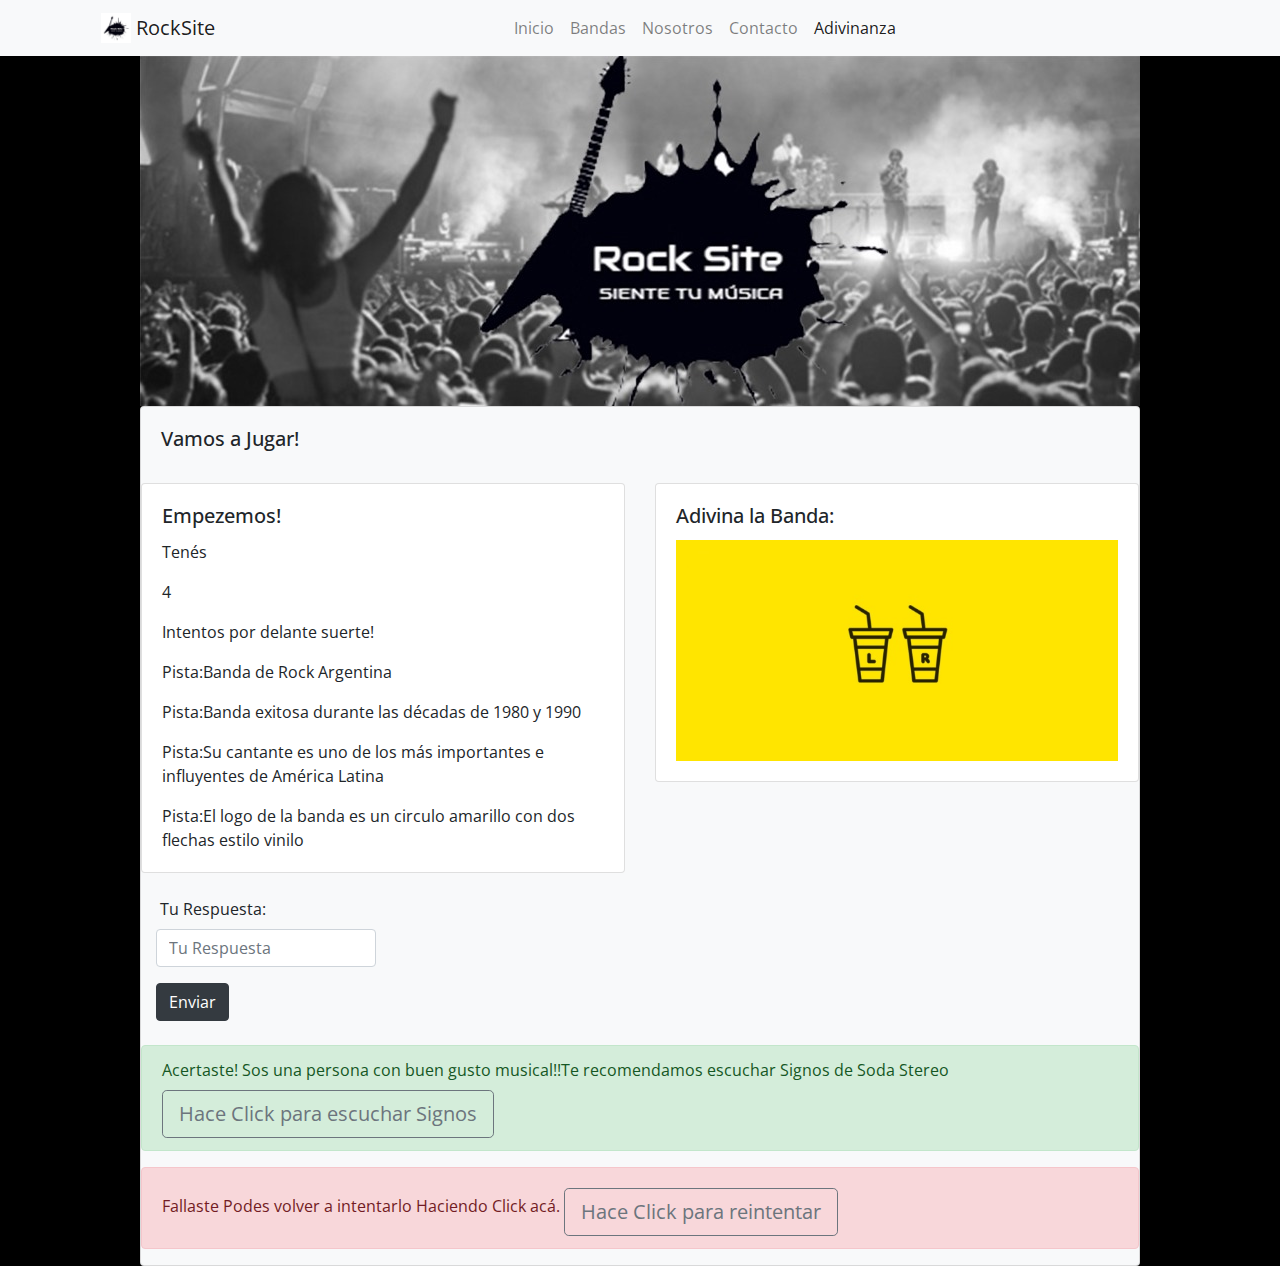
==== RockSite Bootstrap +Adivinanza/Html/Adivinanza.html @ 230e19ab "Suba de Archivos" ====
<html>
  <head>
    <title>Rock Site</title>
    <meta name="viewport" content="width=device-width, initial-scale=1, shrink-to-fit=no">
    <link rel="stylesheet" href="https://stackpath.bootstrapcdn.com/bootstrap/4.5.2/css/bootstrap.min.css" integrity="sha384-JcKb8q3iqJ61gNV9KGb8thSsNjpSL0n8PARn9HuZOnIxN0hoP+VmmDGMN5t9UJ0Z" crossorigin="anonymous">
    <meta lang="es-AR">
    <meta charset="utf-8">
    <link rel="icon" href="../Images/Logo.ico">
    <style>
      body{
        background-color:black;
        font-family: 'Open Sans', sans-serif;
      }
    </style>
    <link href="https://fonts.googleapis.com/css2?family=Open+Sans:wght@700&display=swap" rel="stylesheet">
  </head>
  <body>
        <header class="header">
            <div class="bg-light ">
                <div class="container">
                        <nav class="navbar navbar-expand-lg navbar-light">
                        <button class="navbar-toggler" type="button" data-toggle="collapse" data-target="#navbarNavAltMarkup" aria-controls="navbarNavAltMarkup" aria-expanded="false" aria-label="Toggle navigation">
                            <span class="navbar-toggler-icon"></span>
                        </button>
                        <a class="navbar-brand">
                            <img src="../Images/Logo.ico" width="30" height="30" class="d-inline-block align-top" alt="Logo" loading="lazy">
                            RockSite
                        </a>
                        <div class="collapse navbar-collapse" id="navbarNavAltMarkup">
                            <div class=" navg navbar-nav w-100 justify-content-center ">
                            <a class="nav-item nav-link " href="../index.html">Inicio</a>
                            <a class="nav-item nav-link" href="Bandas.html">Bandas</a>
                            <a class="nav-item nav-link" href="Nosotros.html">Nosotros</a>
                            <a class="nav-item nav-link" href="Contacto.html">Contacto</a>
                            <a class="nav-item nav-link active" href="#">Adivinanza</a>
                            </div>
                        </div>
                </nav>
                </div>
                </div>
                <div class="text-center">
                <img src="../Images/Banner.jpeg" class="img-fluid" alt="Banner">
                </div>
                <div class=" mx-auto card bg-light" style="width: 1000px;">
                    <div class="card-body">
                        <h5 class="card-title">Vamos a Jugar!</h5>
                        <p class="card-text"></p>
                    </div>
                    <div class="row">
                        <div class="col-sm-6">
                        <div class="card">
                            <div class="card-body">
                            <h5 class="card-title">Empezemos!</h5>
                            <p class="card-text">Tenés <p id="intentos">4</p>Intentos por delante suerte!</p>
                            <p class="card-text" id="pista1">Pista:Banda de Rock Argentina</p>
                            <p class="card-text"id="pista2">Pista:Banda exitosa durante las décadas de 1980 y 1990</p>
                            <p class="card-text" id="pista3">Pista:Su cantante es uno de los más importantes e influyentes de América Latina</p>
                            <p class="card-text" id="pista4">Pista:El logo de la banda es un circulo amarillo con dos flechas estilo vinilo</p>
                            </div>
                        </div>
                        </div>
                        <div class="col-sm-6">
                        <div class="card">
                            <div class="card-body">
                            <h5 class="card-title">Adivina la Banda:</h5>
                                <div class="header-content-left">
                                    <img src="../Images/Adivinanza.jpg" style="width: 100%;">
                                </div>
                            </div>
                        </div>
                        </div>
                    </div>
                    <br>
                    <form method="POST" action=""> 
                        <div class="form-group col-md-3">
                            <label for="inputRespuesta" class="pl-1">Tu Respuesta:</label>
                            <input type="text" class="form-control" placeholder="Tu Respuesta" required>
                        </div>
                        <div class="col-auto">
                            <input type="submit" class="btn btn-dark mb-2" value="Enviar" onclick="Adivinanza()">
                        </div>
                    </form>
                    <div class="alert alert-success" role="alert">
                        Acertaste! Sos una persona con buen gusto musical!!Te recomendamos escuchar Signos de Soda Stereo
                        <a href="https://www.youtube.com/watch?v=XYzm7IJLbf8" class="btn btn-outline-secondary btn-lg mt-2" target="_blank">Hace Click para escuchar Signos</a>
                    </div>
                    <div class="alert alert-danger" role="alert">
                        Fallaste Podes volver a intentarlo Haciendo Click acá.
                        <a href="Adivinanza.html" class="btn btn-outline-secondary btn-lg mt-2">Hace Click para reintentar</a>
                    </div>
            </div>
        </header>
        <script src="https://code.jquery.com/jquery-3.5.1.slim.min.js" integrity="sha384-DfXdz2htPH0lsSSs5nCTpuj/zy4C+OGpamoFVy38MVBnE+IbbVYUew+OrCXaRkfj" crossorigin="anonymous"></script>
        <script src="https://cdn.jsdelivr.net/npm/popper.js@1.16.1/dist/umd/popper.min.js" integrity="sha384-9/reFTGAW83EW2RDu2S0VKaIzap3H66lZH81PoYlFhbGU+6BZp6G7niu735Sk7lN" crossorigin="anonymous"></script>
        <script src="https://stackpath.bootstrapcdn.com/bootstrap/4.5.2/js/bootstrap.min.js" integrity="sha384-B4gt1jrGC7Jh4AgTPSdUtOBvfO8shuf57BaghqFfPlYxofvL8/KUEfYiJOMMV+rV" crossorigin="anonymous"></script>
        <script>
            function Adivinanza(){
                var intentos=document.getElementById("intentos").textContent;
                var pista1 =document.getElementById("pista1");
                var pista2 =document.getElementById("pista2");
                var pista3 =document.getElementById("pista3");
                var pista4 =document.getElementById("pista4");
                var alerta1=document.getElementById("alert-success");
                var alerta2=doument.getElementById("alert-danger");
                var inputRespuesta=document.getElementById("inputRespuesta");
                var nombre=inputRespuesta.value;
                var res=nombre.toUpperCase();
                if(res=="SODA STEREO" && intentos!=0){
                    console.log("Éxito")
                    alerta1.style.display="block"
                }else{
                    intentos=intentos-1;
                    document.getElementById("intentos").innerHTML=intentos
                }
                if(intentos == 3){
                    pista1.style.display="block";
                }
                if(intentos == 2){
                    pista2.style.display="block";
                }
                if(intentos == 1){
                    pista3.style.display="block";
                    pista4.style.display="block";
                }

            }
        </script>
    </body>
</html>
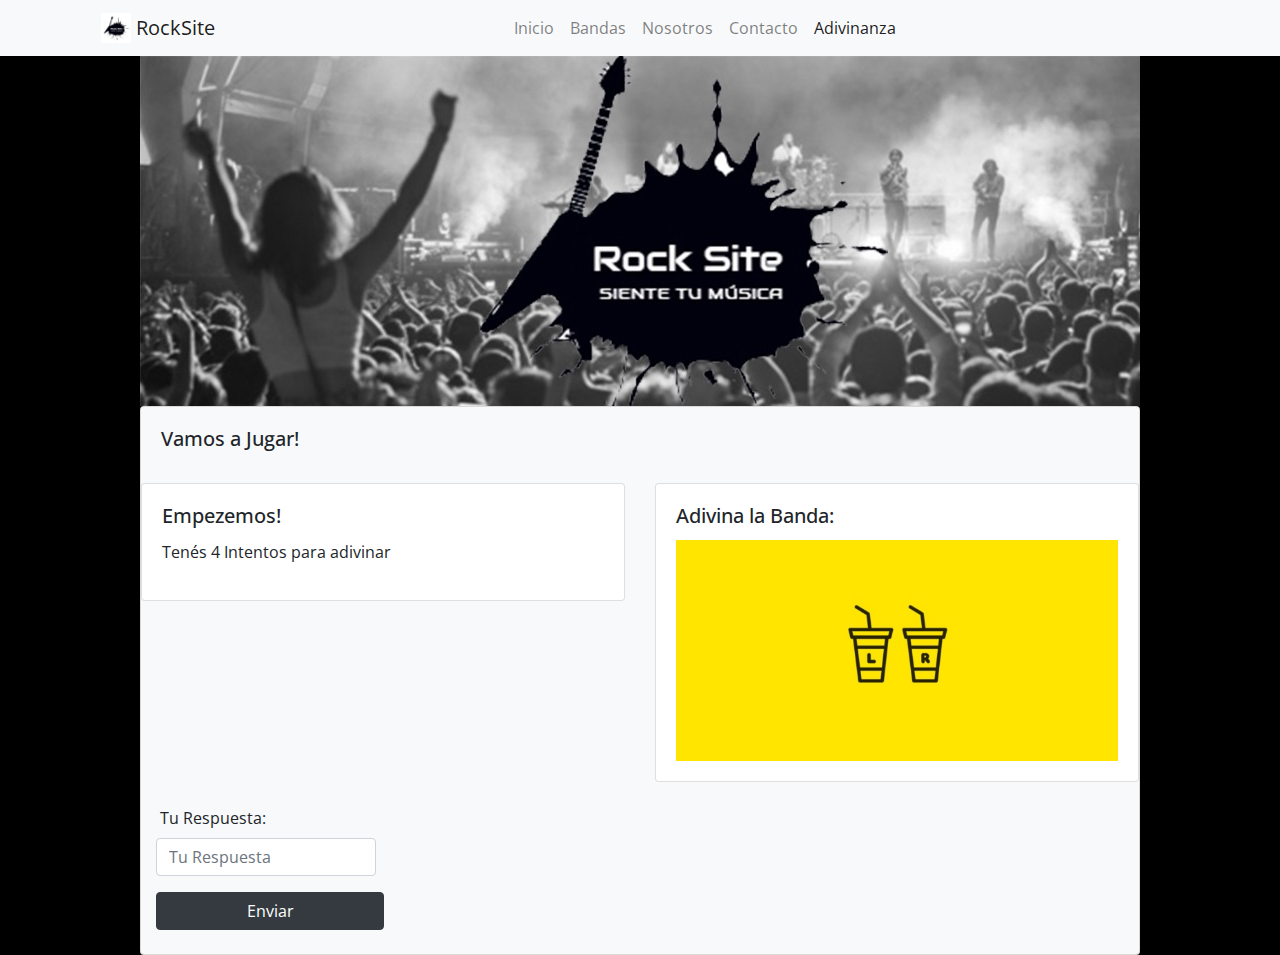
==== commit 57fe4742: "Práctico Completo" ====
--- a/RockSite Bootstrap +Adivinanza/Html/Adivinanza.html
+++ b/RockSite Bootstrap +Adivinanza/Html/Adivinanza.html
@@ -10,6 +10,18 @@
       body{
         background-color:black;
         font-family: 'Open Sans', sans-serif;
+      }
+      .pista{
+          display: none;
+      }
+      .alert-success{
+          display: none;
+      }
+      .alert-danger{
+          display: none;
+      }
+      #Resolucion{
+          display: none;
       }
     </style>
     <link href="https://fonts.googleapis.com/css2?family=Open+Sans:wght@700&display=swap" rel="stylesheet">
@@ -51,79 +63,49 @@
                         <div class="card">
                             <div class="card-body">
                             <h5 class="card-title">Empezemos!</h5>
-                            <p class="card-text">Tenés <p id="intentos">4</p>Intentos por delante suerte!</p>
-                            <p class="card-text" id="pista1">Pista:Banda de Rock Argentina</p>
-                            <p class="card-text"id="pista2">Pista:Banda exitosa durante las décadas de 1980 y 1990</p>
-                            <p class="card-text" id="pista3">Pista:Su cantante es uno de los más importantes e influyentes de América Latina</p>
-                            <p class="card-text" id="pista4">Pista:El logo de la banda es un circulo amarillo con dos flechas estilo vinilo</p>
+                            <p class="card-text">Tenés <span id="intentos">4</span> Intentos para adivinar</p>
+                            <p class="card-text pista" id="pista1">Pista:Banda de Rock Argentina</p>
+                            <p class="card-text pista" id="pista2">Pista:Banda exitosa durante las décadas de 1980 y 1990</p>
+                            <p class="card-text pista" id="pista3">Pista:Su cantante es uno de los más importantes e influyentes de América Latina</p>
+                            <p class="card-text pista" id="pista4">Pista:El logo de la banda es un circulo amarillo con dos flechas estilo disco de vinilo</p>
                             </div>
                         </div>
                         </div>
                         <div class="col-sm-6">
-                        <div class="card">
-                            <div class="card-body">
-                            <h5 class="card-title">Adivina la Banda:</h5>
-                                <div class="header-content-left">
-                                    <img src="../Images/Adivinanza.jpg" style="width: 100%;">
+                            <div class="card">
+                                <div class="card-body">
+                                    <h5 class="card-title">Adivina la Banda:</h5>
+                                    <div class="header-content-left">
+                                        <img src="../Images/Adivinanza.jpg" style="width: 100%;">
+                                    </div>
                                 </div>
                             </div>
                         </div>
-                        </div>
                     </div>
                     <br>
-                    <form method="POST" action=""> 
+                    <form>
+                        <label class="pl-1" id="Resolucion">La Banda era: Soda Stereo</label>
+                        <div class="alert alert-success" id="Acertaste">
+                            Acertaste! Sos una persona con buen gusto musical!!Te recomendamos escuchar El Rito de esta famosa bansa
+                            <a href="https://www.youtube.com/watch?v=PzB16cBy9CA" class="btn btn-outline-secondary btn-lg mt-2" target="_blank">Hace Click para escuchar El Rito</a>
+                        </div>
+                        <div class="alert alert-danger" id="Erraste">
+                            Fallaste Podes volver a intentarlo Haciendo Click acá.
+                            <a href="Adivinanza.html" class="btn btn-outline-secondary btn-lg mt-2">Hace Click para reintentar</a>
+                        </div>
                         <div class="form-group col-md-3">
-                            <label for="inputRespuesta" class="pl-1">Tu Respuesta:</label>
-                            <input type="text" class="form-control" placeholder="Tu Respuesta" required>
+                            <label class="pl-1" id="labelInput">Tu Respuesta:</label>
+                            <input type="text" class="form-control" placeholder="Tu Respuesta" required id="inputRespuesta">
                         </div>
                         <div class="col-auto">
-                            <input type="submit" class="btn btn-dark mb-2" value="Enviar" onclick="Adivinanza()">
+                            <input class="btn btn-dark mb-2" value="Enviar" onclick="adivinanza()" id="boton">
                         </div>
                     </form>
-                    <div class="alert alert-success" role="alert">
-                        Acertaste! Sos una persona con buen gusto musical!!Te recomendamos escuchar Signos de Soda Stereo
-                        <a href="https://www.youtube.com/watch?v=XYzm7IJLbf8" class="btn btn-outline-secondary btn-lg mt-2" target="_blank">Hace Click para escuchar Signos</a>
-                    </div>
-                    <div class="alert alert-danger" role="alert">
-                        Fallaste Podes volver a intentarlo Haciendo Click acá.
-                        <a href="Adivinanza.html" class="btn btn-outline-secondary btn-lg mt-2">Hace Click para reintentar</a>
-                    </div>
             </div>
         </header>
         <script src="https://code.jquery.com/jquery-3.5.1.slim.min.js" integrity="sha384-DfXdz2htPH0lsSSs5nCTpuj/zy4C+OGpamoFVy38MVBnE+IbbVYUew+OrCXaRkfj" crossorigin="anonymous"></script>
         <script src="https://cdn.jsdelivr.net/npm/popper.js@1.16.1/dist/umd/popper.min.js" integrity="sha384-9/reFTGAW83EW2RDu2S0VKaIzap3H66lZH81PoYlFhbGU+6BZp6G7niu735Sk7lN" crossorigin="anonymous"></script>
         <script src="https://stackpath.bootstrapcdn.com/bootstrap/4.5.2/js/bootstrap.min.js" integrity="sha384-B4gt1jrGC7Jh4AgTPSdUtOBvfO8shuf57BaghqFfPlYxofvL8/KUEfYiJOMMV+rV" crossorigin="anonymous"></script>
-        <script>
-            function Adivinanza(){
-                var intentos=document.getElementById("intentos").textContent;
-                var pista1 =document.getElementById("pista1");
-                var pista2 =document.getElementById("pista2");
-                var pista3 =document.getElementById("pista3");
-                var pista4 =document.getElementById("pista4");
-                var alerta1=document.getElementById("alert-success");
-                var alerta2=doument.getElementById("alert-danger");
-                var inputRespuesta=document.getElementById("inputRespuesta");
-                var nombre=inputRespuesta.value;
-                var res=nombre.toUpperCase();
-                if(res=="SODA STEREO" && intentos!=0){
-                    console.log("Éxito")
-                    alerta1.style.display="block"
-                }else{
-                    intentos=intentos-1;
-                    document.getElementById("intentos").innerHTML=intentos
-                }
-                if(intentos == 3){
-                    pista1.style.display="block";
-                }
-                if(intentos == 2){
-                    pista2.style.display="block";
-                }
-                if(intentos == 1){
-                    pista3.style.display="block";
-                    pista4.style.display="block";
-                }
-
-            }
-        </script>
+        <script src="script.js"></script>
     </body>
 </html>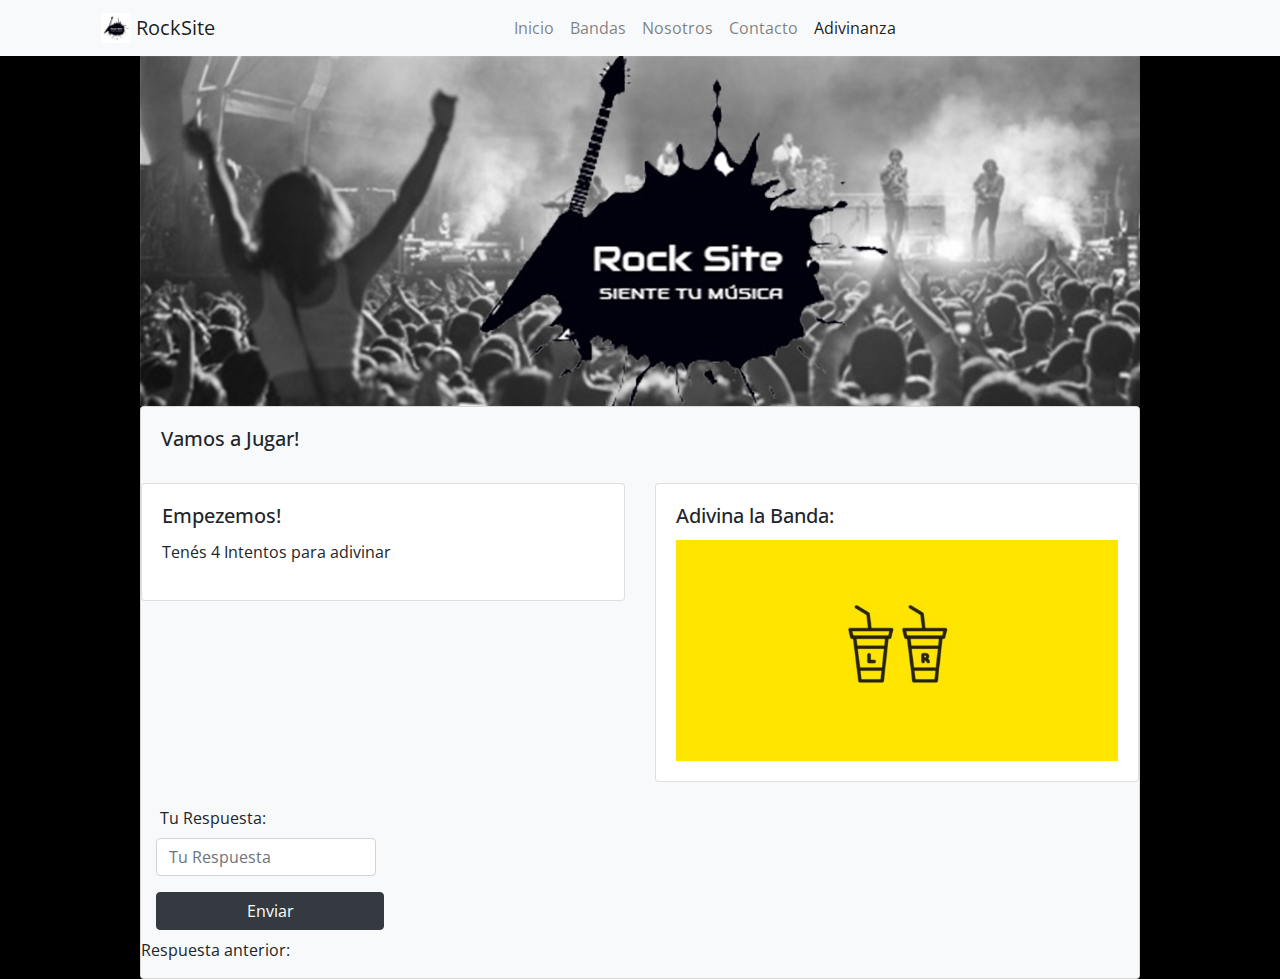
==== commit 3b3ce36d: "Suba de Archivos" ====
--- a/RockSite Bootstrap +Adivinanza/Html/Adivinanza.html
+++ b/RockSite Bootstrap +Adivinanza/Html/Adivinanza.html
@@ -100,12 +100,13 @@
                         <div class="col-auto">
                             <input class="btn btn-dark mb-2" value="Enviar" onclick="adivinanza()" id="boton">
                         </div>
+                        <span>Respuesta anterior: </span><label id="Respuestas"></label>
                     </form>
             </div>
         </header>
         <script src="https://code.jquery.com/jquery-3.5.1.slim.min.js" integrity="sha384-DfXdz2htPH0lsSSs5nCTpuj/zy4C+OGpamoFVy38MVBnE+IbbVYUew+OrCXaRkfj" crossorigin="anonymous"></script>
         <script src="https://cdn.jsdelivr.net/npm/popper.js@1.16.1/dist/umd/popper.min.js" integrity="sha384-9/reFTGAW83EW2RDu2S0VKaIzap3H66lZH81PoYlFhbGU+6BZp6G7niu735Sk7lN" crossorigin="anonymous"></script>
         <script src="https://stackpath.bootstrapcdn.com/bootstrap/4.5.2/js/bootstrap.min.js" integrity="sha384-B4gt1jrGC7Jh4AgTPSdUtOBvfO8shuf57BaghqFfPlYxofvL8/KUEfYiJOMMV+rV" crossorigin="anonymous"></script>
-        <script src="script.js"></script>
+        <script src="../js/script.js"></script>
     </body>
 </html>